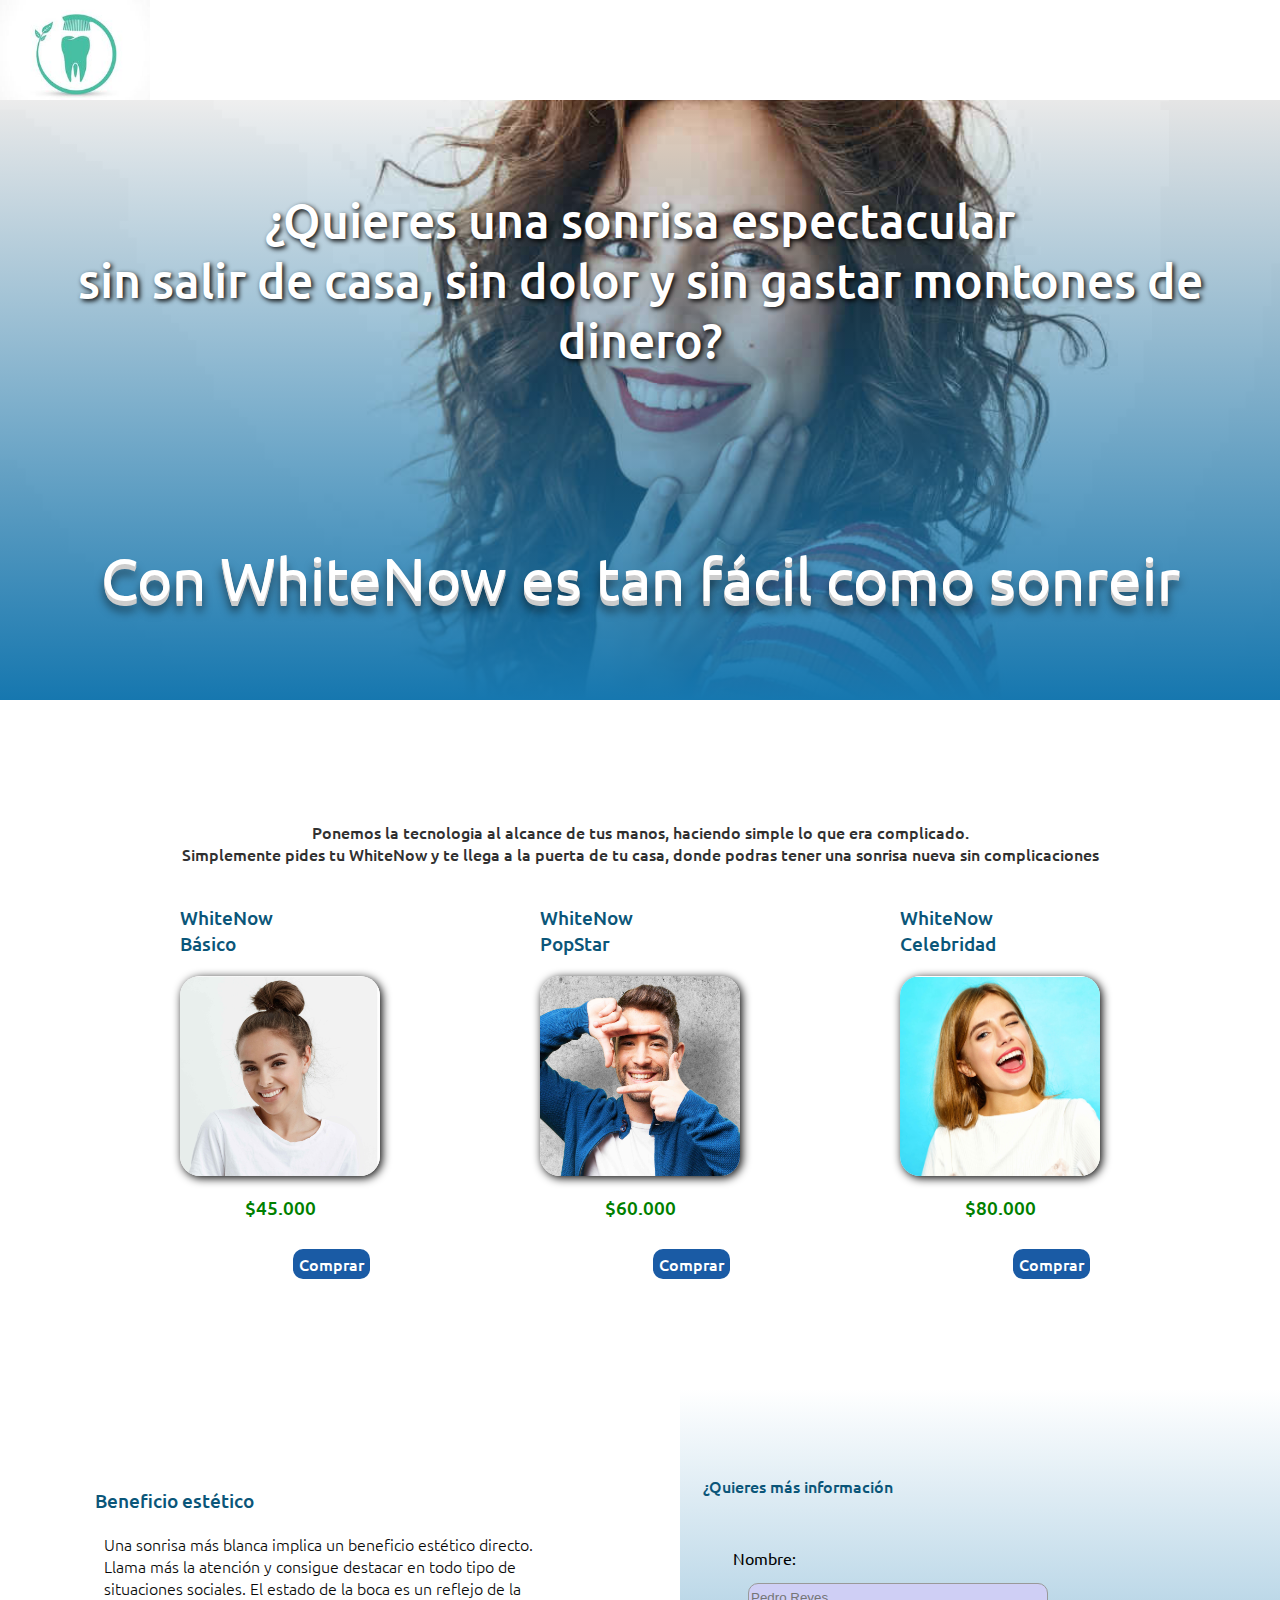
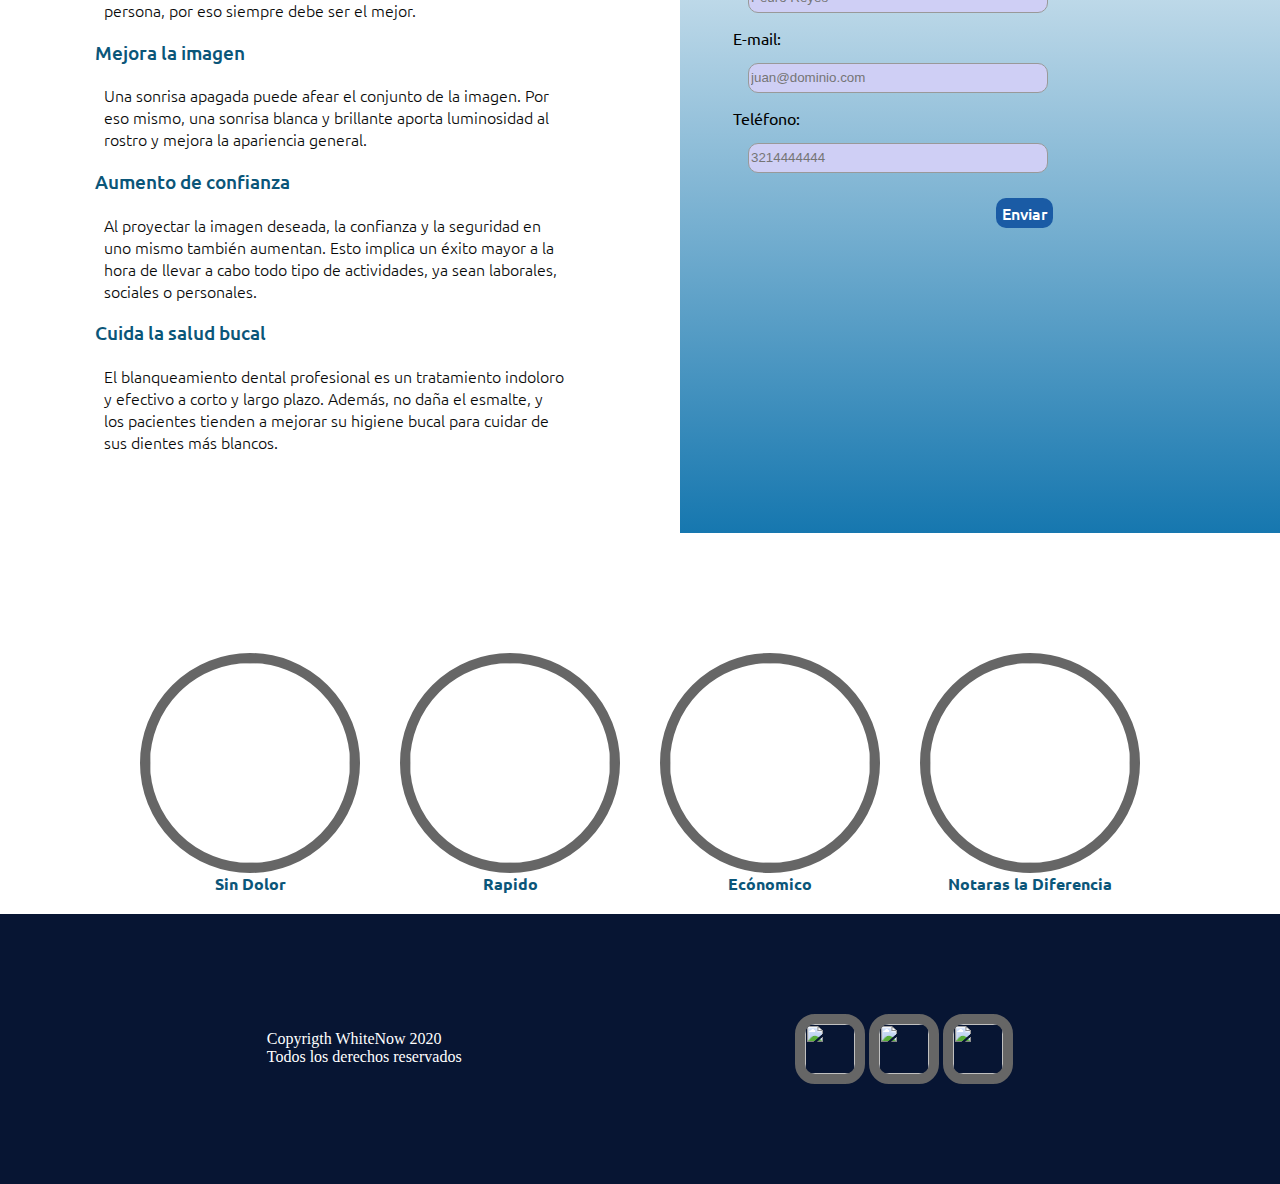
==== public/index.html @ 30e76e06 "Actualizacion" ====
<html lang="en">

<head>
  <meta charset="UTF-8">
  <meta name="viewport" content="width=device-width, initial-scale=1.0">
  <link rel=stylesheet href="assets/main.css">
  <link rel="preconnect" href="https://fonts.gstatic.com">
  <link rel="preconnect" href="https://fonts.gstatic.com">
  <link href="https://fonts.googleapis.com/css2?family=Ubuntu:ital,wght@0,300;0,400;0,500;1,500&display=swap" rel="stylesheet">
  <link rel="preconnect" href="https://fonts.gstatic.com">
  <link href="https://fonts.googleapis.com/css2?family=Erica+One&display=swap" rel="stylesheet">
  <link rel="icon" href="/public/images/favicon2.png" type="image/png" />
  <title>WhiteNow</title>

</head>

<body>
  <!--menu principal-->
  <header>
    <div class="logo>">
      <img src="/public/images/logo.jpg" alt="" style="height: 100px;">
    </div>
    <div class="RRSS"></div>
  </header>
  <div class="principal">
    <h2>¿Quieres una sonrisa espectacular<br>sin salir de casa, sin dolor y sin gastar montones de dinero?</h2>
    <h1 id="titulo">Con WhiteNow es tan fácil como sonreir</h1>
  </div>
  <div style="padding: 100px;">
    <h4 style="text-align: center;color: #313131;">Ponemos la tecnologia al alcance de tus manos, haciendo simple lo que era complicado.<br>Simplemente pides tu WhiteNow y te llega a la puerta de tu casa, donde podras tener una sonrisa nueva sin complicaciones</h4>
    <div class= "process">
      <div>
        <h3>WhiteNow<br>Básico</h3>
        <img class="imgProduct" src="/public/images/basico.jpg" alt="">
        <h3 class="precio">$45.000</h3>
        <button>Comprar</button>
      </div>
      <div>
        <h3>WhiteNow<br>PopStar</h3>
        <img class="imgProduct" src="/public/images/popstar.jpg" alt="">
        <h3 class="precio">$60.000</h3>
        <button>Comprar</button>
      </div>
      <div>
        <h3>WhiteNow<br>Celebridad</h3>
        <img class="imgProduct" src="/public/images/celebridad.jpg" alt="">
        <h3 class="precio">$80.000</h3>
        <button>Comprar</button>
      </div>

    </div>
  </div>
  <div >
    <div class="beneficios">
      <ul class = "flex1">
        <li>
          <h3>Beneficio estético</h3>
          Una sonrisa más blanca implica un beneficio estético directo.
          Llama más la atención y consigue destacar en todo tipo de situaciones sociales.
          El estado de la boca es un reflejo de la persona, por eso siempre debe ser el mejor.
        </li>

        <li>
          <h3>Mejora la imagen</h3>
          Una sonrisa apagada puede afear el conjunto de la imagen. Por eso mismo,
          una sonrisa blanca y brillante aporta luminosidad al rostro y mejora la apariencia general.
        </li>

        <li>
          <h3>Aumento de confianza</h3>
          Al proyectar la imagen deseada, la confianza y la seguridad en uno mismo también aumentan.
          Esto implica un éxito mayor a la hora de llevar a cabo todo tipo de actividades,
          ya sean laborales, sociales o personales.
        </li>

        <li>
          <h3>Cuida la salud bucal</h3>
          El blanqueamiento dental profesional es un tratamiento indoloro y efectivo a corto y largo plazo.
          Además, no daña el esmalte, y los pacientes tienden a mejorar su higiene bucal para cuidar de sus dientes más
          blancos.
        </li>
      </ul>

      <div class="flex2">
        <h4>¿Quieres más información</h4>
        <form>
          <label for="name">Nombre:</label><br>
          <input type="text" id="name" name="name" placeholder="Pedro Reyes"><br>

          <label for="email">E-mail:</label><br>
          <input type="email" name="email" placeholder="juan@dominio.com"><br>
          
          <label for="telefono">Teléfono:</label><br>
          <input type="text" id="telefono" name="" placeholder="3214444444"><br>
          <button type="submit">Enviar</button>
          

          
        </form>
      </div>

    </div>
  <div class="caract">
    <div class="caract-body">
      <img src='https://www.webconsultas.com/sites/default/files/styles/wc_adaptive_image__small/public/migrated/blanqueamiento-dientes.jpg' 
      class='imgRedonda' />
      <article class="caract-text">Sin Dolor</article>
    </div>

    <div class="caract-body">
      <img src='https://cdn.inteligenciaviajera.com/wp-content/uploads/2020/02/C%C3%B3mo-organizar-mi-tiempo.jpg' 
      class='imgRedonda' />
      <article class="caract-text">Rapido</article>
    </div>
    
    <div class="caract-body">
      <img src='https://image.freepik.com/vector-gratis/crecimiento-economico_24877-49241.jpg' 
      class='imgRedonda' />
      <article class="caract-text">Ecónomico</article>
    </div>    
  
    <div class="caract-body">
      <img src='https://axiomaestudidental.com/wp-content/uploads/2017/07/blanqueamiento-dental-cuantos-tonos-900x675.jpg' 
      class='imgRedonda' />
      <article class="caract-text">Notaras la Diferencia</article>
    </div>     

  </div>
  <footer class="autor">
    <p class="autor-text">Copyrigth WhiteNow 2020 <br>Todos los derechos reservados</p>
    <div class="RRSS">
      <img src="https://www.enriquedans.com/wp-content/uploads/2016/10/Twitter-logo.jpg" class='RRSSRedonda' >
      <img src="https://png.pngtree.com/element_our/png_detail/20181011/facebook-social-media-icon-design-template-vector-png_127003.jpg" class='RRSSRedonda'>
      <img src="https://i.pinimg.com/originals/2d/2b/e2/2d2be2421911037d80f9921dc29d54c2.jpg" class='RRSSRedonda' >
    </div>
  </footer>
</body>

</html>
---- public/assets/main.css ----
/*font-family: 'Roboto', sans-serif;
font-family: 'Ubuntu', sans-serif;*/
body {
  margin: 0;
}

h2 {
  color: white;
  text-align: center;
  font-size: 48px;
  font-family: "Ubuntu", sans-serif;
  font-weight: 500;
  text-shadow: 2px 2px 5px black;
}
ul {
  list-style: none;
}
li {
  font-family: "Ubuntu", sans-serif;
  font-weight: 200;
  color: #080808;
  text-indent: -2%;
  width: 80%;
}
h3,
h4 {
  font-family: "Ubuntu", sans-serif;
  font-weight: 500;
  color: rgb(11, 86, 121);
}
form {
  font-family: "Ubuntu", sans-serif;
  padding: 30px;
  background-color: transparent;
  height: 300px;
}

input {
  border: 1px solid #999;
  border-radius: 10px;
  background-color: rgb(207, 207, 245);
  width: 300px;
  height: 30px;
  margin: 15px;
}
header {
  height: 100px;
}

footer {
  color: white;
  display: flex;
  flex-direction: row;
  justify-content: space-around;
  background-color: rgb(7, 21, 51);
  padding: 100px;
}

button {
  border-radius: 10px;
  border-style: none;
  font-family: "Ubuntu", sans-serif;
  font-size: 16px;
  font-weight: 500;
  height: 30px;
  width: fit-content;
  float: right;
  margin: 10px;
  background-color: rgb(26, 91, 165);
  color: rgb(255, 255, 255);
}

button:hover {
  background-color: rgb(114, 112, 231);
}

.principal {
  background-image: linear-gradient(rgba(37, 37, 37, 0), rgb(22, 119, 175)),
    url(/public/images/sonrisa.jpg);
  background-size: cover;
  background-position: center;
  background-color: lavender;
  padding: 50px;
  height: 500px;
}

.beneficios {
  background-image: linear-gradient(rgba(37, 37, 37, 0), rgb(22, 119, 175)),
    url(/public/images/cartel.jpg);
  background-size: 600px;
  background-repeat: no-repeat;
  background-position: top right;
  display: flex;
  flex: 100%;
  padding: 5%;
  margin-bottom: 100px;
}
.flex1 {
  flex-basis: 50%;
}
.flex2 {
  padding-left: 2%;
  margin: 0;
  align-items: center;
}

@media screen and (max-width: 767px) {
  .beneficios {
    flex-direction: column;
    background-image: none;
  }
  h2 {
    color: white;
    text-align: center;
    font-size: 24px;
  }
  footer {
    flex-direction: column;
  }
}

.imgRedonda {
  width: 200px;
  height: 200px;
  border-radius: 150px;
  border: 10px solid rgb(102, 102, 102);
}
.caract {
  display: flex;
  justify-content: center;
}
@media screen and (max-width: 767px) {
  .caract {
    flex-direction: column;
    justify-content: center;
    align-items: center;
  }
}
.caract-body {
  padding: 10px;
  margin: 10px;
  /*background-color: yellow;*/
}

.caract-text {
  font-family: "Ubuntu", sans-serif;
  font-size: 1em;
  text-align: center;
  font-weight: bold;
  color: rgb(11, 86, 121);
}

.process {
  display: grid;
  grid-template-columns: auto auto auto;
  justify-content: space-around;
}
@media screen and (max-width: 767px) {
  .process {
    grid-template-columns: auto;
    grid-template-rows: auto auto auto;
  }
}

.process button {
  justify-self: center;
}

.imgProduct {
  height: 200px;
  width: 200px;
  border-radius: 20px;
  box-shadow: 2px 2px 10px black;
}
.imgProduct:hover {
  animation-name: cosa;
  animation-duration: 1s;
}

@keyframes cosa {
  from {
    transform: rotate(0deg);
  }
  to {
    transform: rotate(360deg);
  }
}
.precio {
  text-align: center;
  color: green;
}

::selection {
  background: transparent;
}

h1 {
  cursor: default;
  position: relative;
  top: 0px;
  left: 0;
  right: 0;
  bottom: 0;
  height: 100px;
  margin: auto;
  display: block;

  /*animacion titulo*/

 animation: bounce 0.3s ease infinite alternate;

  font-family: "Ubuntu", sans-serif;
  font-size: 60px;
  color: #fff;
  text-align: center;
  font-weight: 400;
  line-height: 100px;
  text-shadow: 0 1px 0 #ccc, 0 2px 0 #ccc, 0 3px 0 #ccc, 0 4px 0 #ccc,
    0 5px 0 #ccc, 0 6px 0 transparent, 0 7px 0 transparent, 0 8px 0 transparent,
    0 9px 0 transparent, 0 10px 10px rgba(0, 0, 0, 0.6);
}
/* ANIMATION */
@keyframes bounce {
  100% {
    top: -30px;

    text-shadow: 0 1px 0 #ccc, 0 2px 0 #ccc, 0 3px 0 #ccc, 0 4px 0 #ccc,
      0 5px 0 #ccc, 0 6px 0 #ccc, 0 7px 0 #ccc, 0 8px 0 #ccc, 0 9px 0 #ccc,
      0 30px 30px rgba(0, 0, 0, 0.3);
  }
}

.RRSSRedonda {
  width: 50px;
  height: 50px;
  border-radius: 20px;
  border: 10px solid rgb(102, 102, 102);
  align-items: center;
}

#Titulo {
  padding-top: 10%;
}
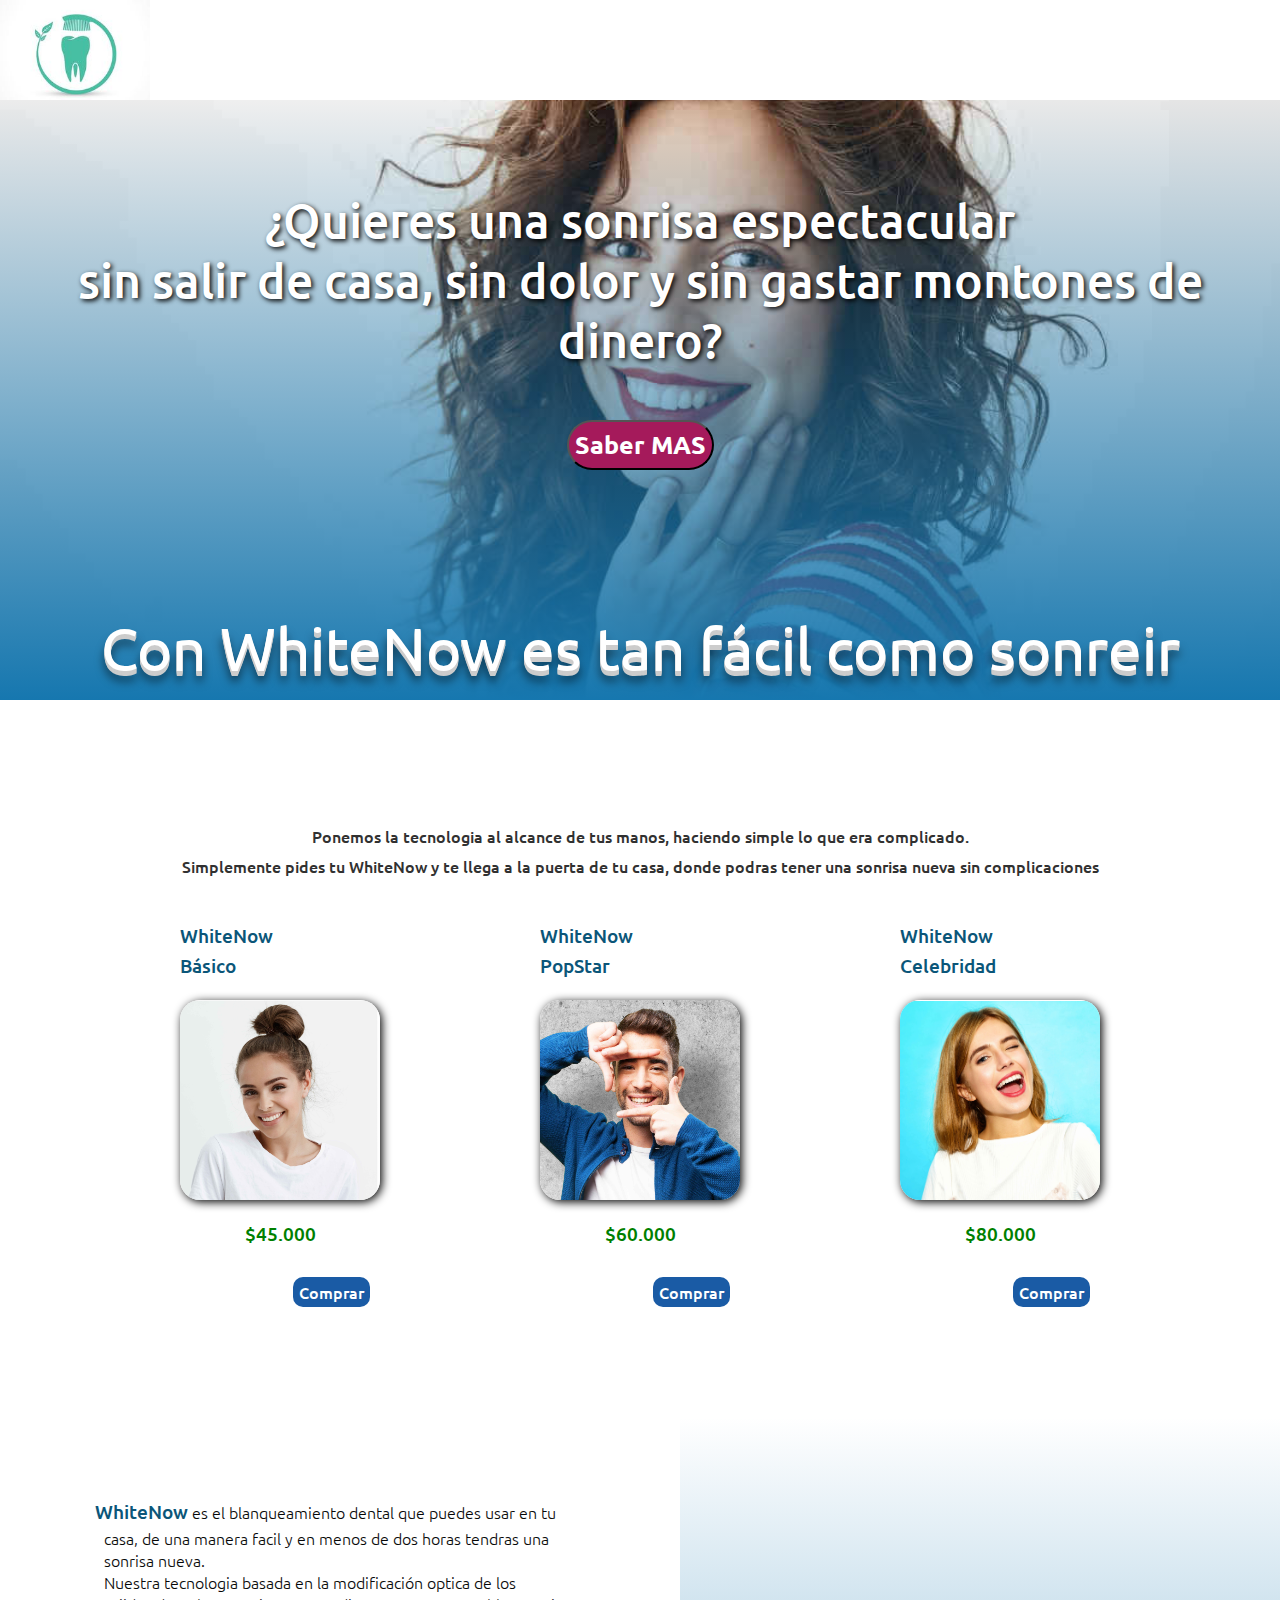
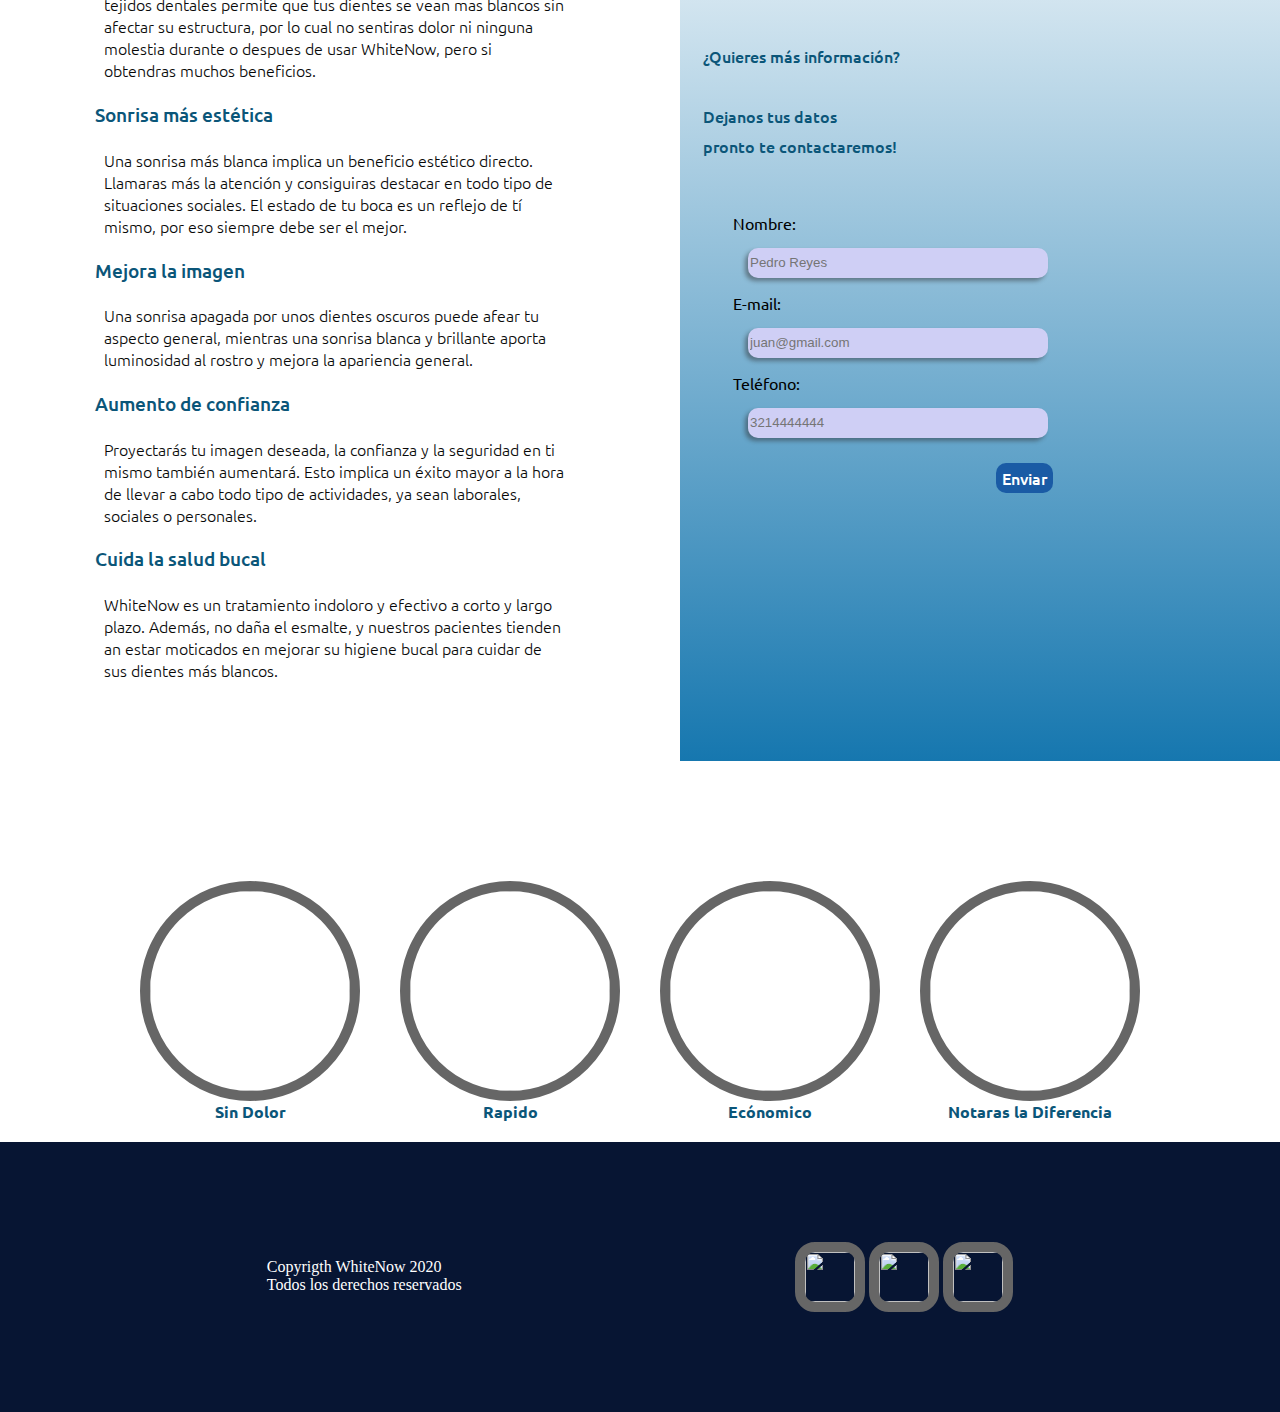
==== commit 4e35fc69: "boton Promo" ====
--- a/public/index.html
+++ b/public/index.html
@@ -24,6 +24,8 @@
   </header>
   <div class="principal">
     <h2>¿Quieres una sonrisa espectacular<br>sin salir de casa, sin dolor y sin gastar montones de dinero?</h2>
+    <a href="#beneficio"><button class="PromoBoton">Saber MAS</button></a>
+    
     <h1 id="titulo">Con WhiteNow es tan fácil como sonreir</h1>
   </div>
   <div style="padding: 100px;">
@@ -51,44 +53,46 @@
     </div>
   </div>
   <div >
-    <div class="beneficios">
+    <div id="beneficio" class="beneficios">
       <ul class = "flex1">
         <li>
-          <h3>Beneficio estético</h3>
+          <h3 style="display: inline;">WhiteNow </h3>es el blanqueamiento dental que puedes usar en tu casa, de una manera facil y en menos de dos horas tendras una sonrisa nueva.
+          <br>Nuestra tecnologia basada en la modificación optica de los tejidos dentales permite que tus dientes se vean mas blancos sin afectar su estructura, por lo cual no sentiras dolor ni ninguna molestia durante o despues de usar WhiteNow, pero si obtendras muchos beneficios.</p>
+          <h3>Sonrisa más estética</h3>
           Una sonrisa más blanca implica un beneficio estético directo.
-          Llama más la atención y consigue destacar en todo tipo de situaciones sociales.
-          El estado de la boca es un reflejo de la persona, por eso siempre debe ser el mejor.
+          Llamaras más la atención y consiguiras destacar en todo tipo de situaciones sociales.
+          El estado de tu boca es un reflejo de tí mismo, por eso siempre debe ser el mejor.
         </li>
 
         <li>
           <h3>Mejora la imagen</h3>
-          Una sonrisa apagada puede afear el conjunto de la imagen. Por eso mismo,
+          Una sonrisa apagada por unos dientes oscuros puede afear tu aspecto general, mientras
           una sonrisa blanca y brillante aporta luminosidad al rostro y mejora la apariencia general.
         </li>
 
         <li>
           <h3>Aumento de confianza</h3>
-          Al proyectar la imagen deseada, la confianza y la seguridad en uno mismo también aumentan.
+          Proyectarás tu imagen deseada, la confianza y la seguridad en ti mismo también aumentará.
           Esto implica un éxito mayor a la hora de llevar a cabo todo tipo de actividades,
           ya sean laborales, sociales o personales.
         </li>
 
         <li>
           <h3>Cuida la salud bucal</h3>
-          El blanqueamiento dental profesional es un tratamiento indoloro y efectivo a corto y largo plazo.
-          Además, no daña el esmalte, y los pacientes tienden a mejorar su higiene bucal para cuidar de sus dientes más
+          WhiteNow es un tratamiento indoloro y efectivo a corto y largo plazo.
+          Además, no daña el esmalte, y nuestros pacientes tienden an estar moticados en mejorar su higiene bucal para cuidar de sus dientes más
           blancos.
         </li>
       </ul>
 
       <div class="flex2">
-        <h4>¿Quieres más información</h4>
+        <h4>¿Quieres más información?<br><br>Dejanos tus datos<br> pronto te contactaremos!</h4>
         <form>
           <label for="name">Nombre:</label><br>
           <input type="text" id="name" name="name" placeholder="Pedro Reyes"><br>
 
           <label for="email">E-mail:</label><br>
-          <input type="email" name="email" placeholder="juan@dominio.com"><br>
+          <input type="email" name="email" placeholder="juan@gmail.com"><br>
           
           <label for="telefono">Teléfono:</label><br>
           <input type="text" id="telefono" name="" placeholder="3214444444"><br>
--- a/public/assets/main.css
+++ b/public/assets/main.css
@@ -1,10 +1,11 @@
-/*font-family: 'Roboto', sans-serif;
-font-family: 'Ubuntu', sans-serif;*/
-body {
+
+body 
+{
   margin: 0;
 }
 
-h2 {
+h2 
+{
   color: white;
   text-align: center;
   font-size: 48px;
@@ -12,21 +13,23 @@
   font-weight: 500;
   text-shadow: 2px 2px 5px black;
 }
-ul {
+ul 
+{
   list-style: none;
 }
-li {
+li 
+{
   font-family: "Ubuntu", sans-serif;
   font-weight: 200;
   color: #080808;
   text-indent: -2%;
   width: 80%;
 }
-h3,
-h4 {
+h3,h4 {
   font-family: "Ubuntu", sans-serif;
   font-weight: 500;
   color: rgb(11, 86, 121);
+  line-height: 30px;
 }
 form {
   font-family: "Ubuntu", sans-serif;
@@ -36,12 +39,13 @@
 }
 
 input {
-  border: 1px solid #999;
+  border: 0px;
   border-radius: 10px;
   background-color: rgb(207, 207, 245);
   width: 300px;
   height: 30px;
   margin: 15px;
+  box-shadow: -3px 3px 4px rgba(46, 45, 48, 0.479);
 }
 header {
   height: 100px;
@@ -50,13 +54,16 @@
 footer {
   color: white;
   display: flex;
-  flex-direction: row;
+  flex-wrap: wrap;
+  box-sizing: border-box;
   justify-content: space-around;
   background-color: rgb(7, 21, 51);
   padding: 100px;
 }
 
-button {
+
+
+.process button, .beneficios button {
   border-radius: 10px;
   border-style: none;
   font-family: "Ubuntu", sans-serif;
@@ -69,12 +76,26 @@
   background-color: rgb(26, 91, 165);
   color: rgb(255, 255, 255);
 }
-
+.PromoBoton {
+
+  border-radius: 70px;
+  border-style: 10px;
+  font-family: "Ubuntu", sans-serif;
+  font-size: 25px;
+  font-weight: 700;
+  height: 50px;
+  width: fit-content;
+  margin: 10px;
+  background-color: rgb(165, 26, 91);
+  color: rgb(255, 255, 255);
+}
 button:hover {
   background-color: rgb(114, 112, 231);
 }
 
 .principal {
+  display: flex;
+  flex-direction: column;
   background-image: linear-gradient(rgba(37, 37, 37, 0), rgb(22, 119, 175)),
     url(/public/images/sonrisa.jpg);
   background-size: cover;
@@ -82,6 +103,7 @@
   background-color: lavender;
   padding: 50px;
   height: 500px;
+  align-items: center;
 }
 
 .beneficios {
@@ -91,32 +113,30 @@
   background-repeat: no-repeat;
   background-position: top right;
   display: flex;
+  flex-wrap: wrap;
+  box-sizing: border-box;
   flex: 100%;
   padding: 5%;
   margin-bottom: 100px;
+  align-items: center;
 }
 .flex1 {
   flex-basis: 50%;
 }
 .flex2 {
+  
   padding-left: 2%;
   margin: 0;
-  align-items: center;
-}
-
-@media screen and (max-width: 767px) {
-  .beneficios {
-    flex-direction: column;
+}
+
+@media screen and (max-width: 1110px) {
+  .beneficios{
     background-image: none;
   }
-  h2 {
-    color: white;
-    text-align: center;
-    font-size: 24px;
-  }
-  footer {
-    flex-direction: column;
-  }
+  .flex1 .flex2{
+    flex-basis: 100%;
+  }
+  
 }
 
 .imgRedonda {
@@ -127,19 +147,14 @@
 }
 .caract {
   display: flex;
+  flex-wrap: wrap;
+  box-sizing: border-box;
   justify-content: center;
 }
-@media screen and (max-width: 767px) {
-  .caract {
-    flex-direction: column;
-    justify-content: center;
-    align-items: center;
-  }
-}
+
 .caract-body {
   padding: 10px;
   margin: 10px;
-  /*background-color: yellow;*/
 }
 
 .caract-text {
@@ -155,6 +170,8 @@
   grid-template-columns: auto auto auto;
   justify-content: space-around;
 }
+
+
 @media screen and (max-width: 767px) {
   .process {
     grid-template-columns: auto;
@@ -172,12 +189,13 @@
   border-radius: 20px;
   box-shadow: 2px 2px 10px black;
 }
+/*animación imagenes de productos*/
 .imgProduct:hover {
-  animation-name: cosa;
+  animation-name: rotate;
   animation-duration: 1s;
 }
 
-@keyframes cosa {
+@keyframes rotate {
   from {
     transform: rotate(0deg);
   }
@@ -185,11 +203,16 @@
     transform: rotate(360deg);
   }
 }
+/* fin de animación imagenes de productos*/
 .precio {
   text-align: center;
   color: green;
 }
 
+/*animacion letra en sección principal*/
+#Titulo {
+  padding-top: 10%;
+}
 ::selection {
   background: transparent;
 }
@@ -205,8 +228,6 @@
   margin: auto;
   display: block;
 
-  /*animacion titulo*/
-
  animation: bounce 0.3s ease infinite alternate;
 
   font-family: "Ubuntu", sans-serif;
@@ -219,7 +240,7 @@
     0 5px 0 #ccc, 0 6px 0 transparent, 0 7px 0 transparent, 0 8px 0 transparent,
     0 9px 0 transparent, 0 10px 10px rgba(0, 0, 0, 0.6);
 }
-/* ANIMATION */
+
 @keyframes bounce {
   100% {
     top: -30px;
@@ -230,6 +251,7 @@
   }
 }
 
+/*fin de la animación*/
 .RRSSRedonda {
   width: 50px;
   height: 50px;
@@ -238,6 +260,4 @@
   align-items: center;
 }
 
-#Titulo {
-  padding-top: 10%;
-}
+
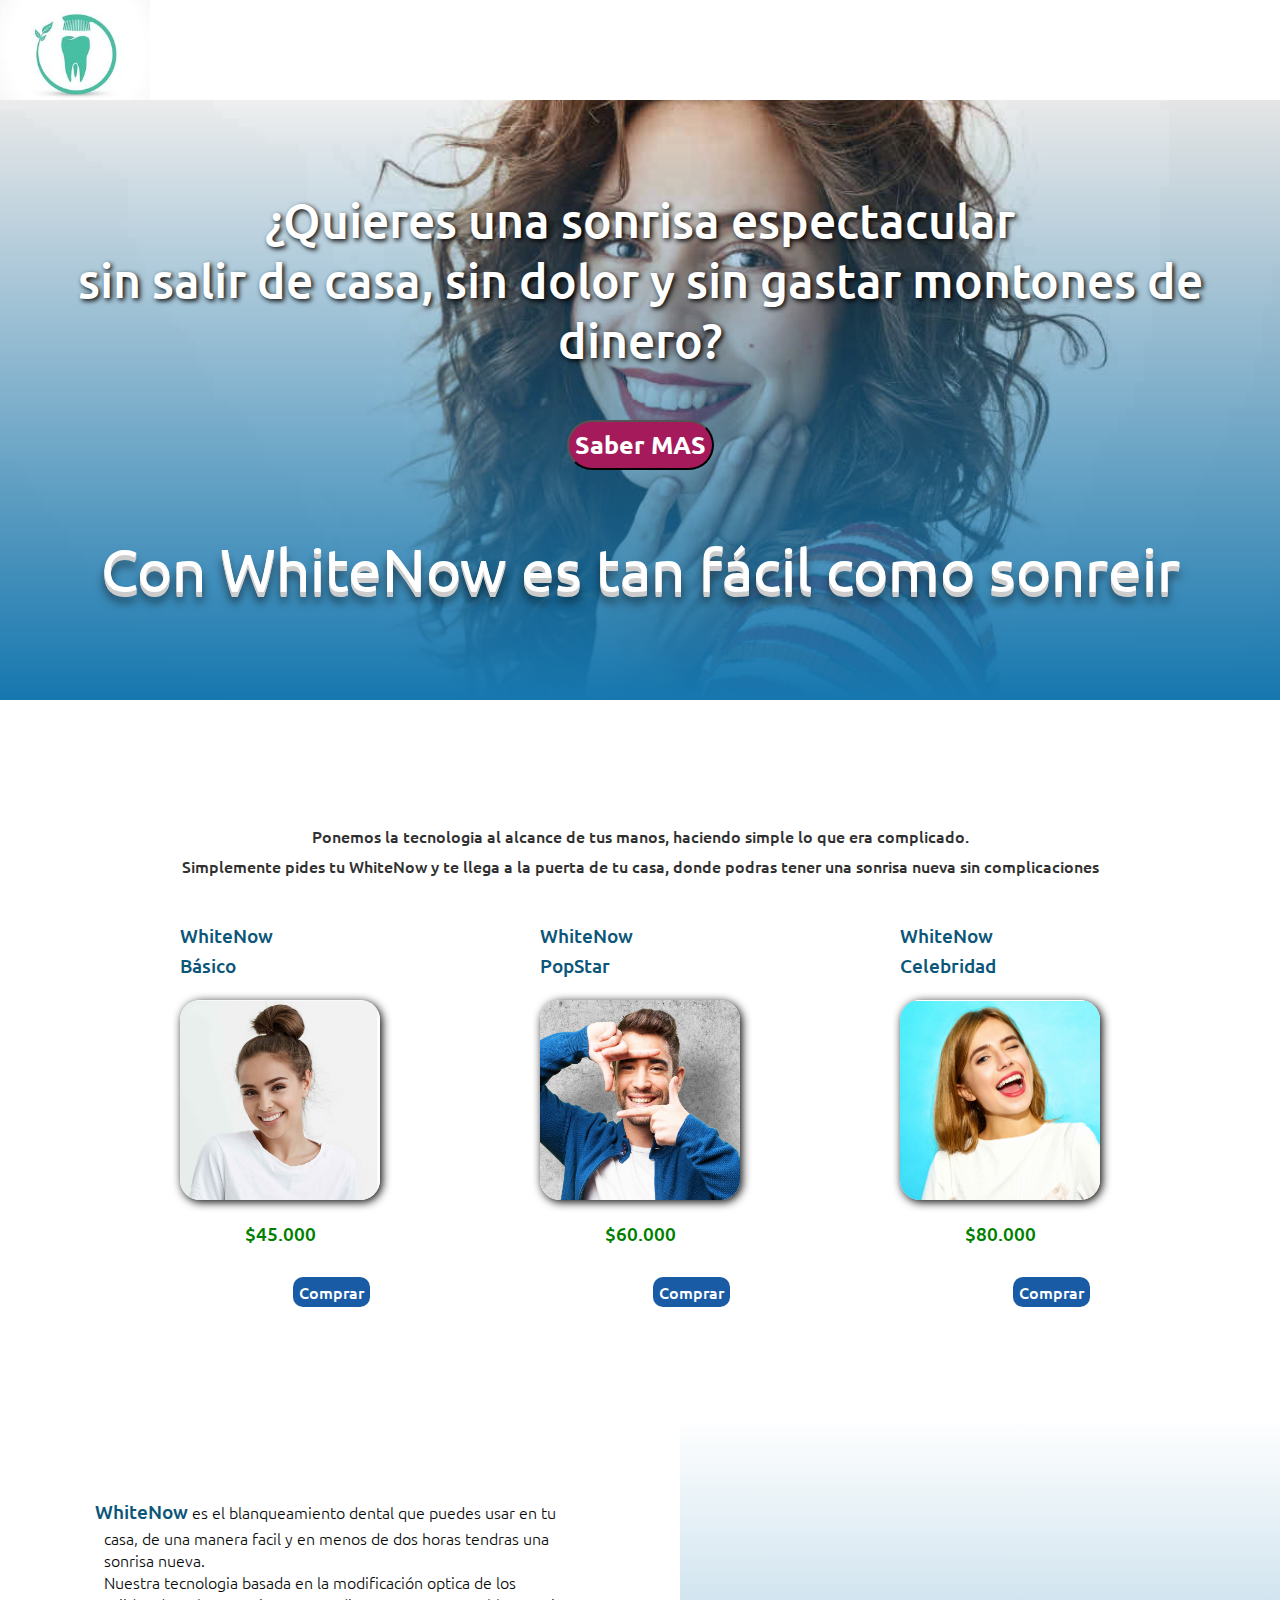
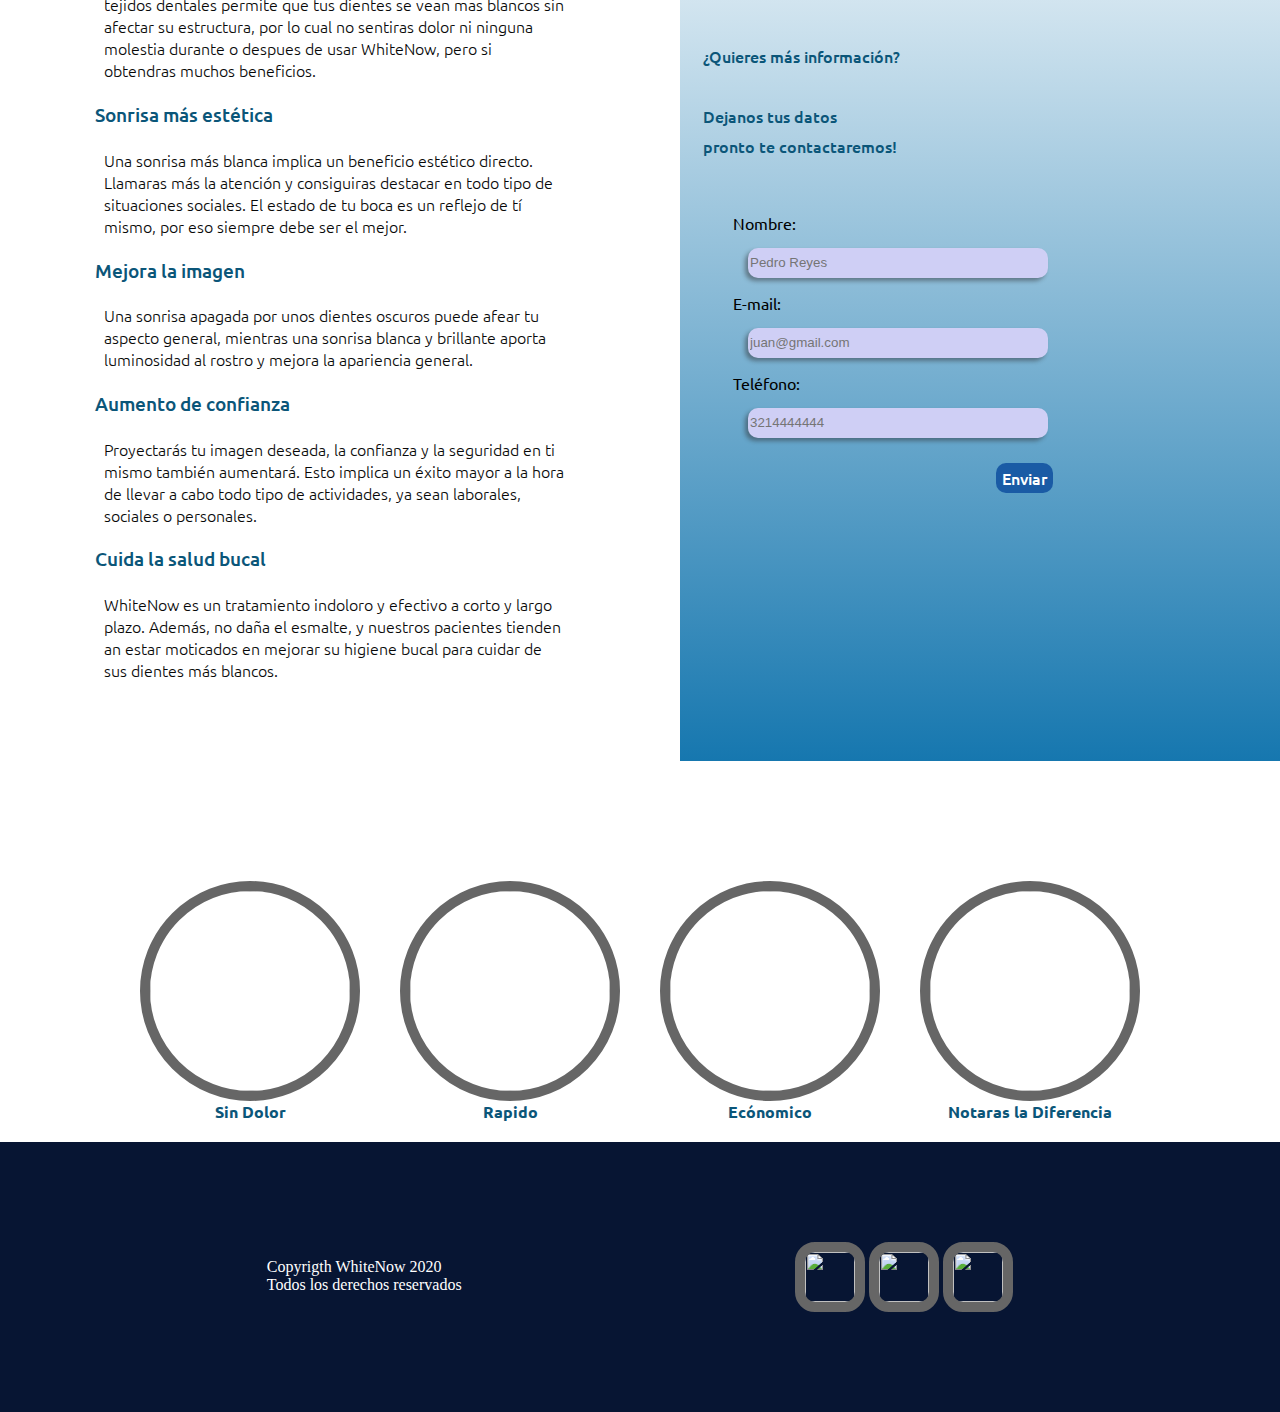
==== commit 9ccb0a4f: "boton promo" ====
--- a/public/index.html
+++ b/public/index.html
@@ -23,9 +23,8 @@
     <div class="RRSS"></div>
   </header>
   <div class="principal">
-    <h2>¿Quieres una sonrisa espectacular<br>sin salir de casa, sin dolor y sin gastar montones de dinero?</h2>
-    <a href="#beneficio"><button class="PromoBoton">Saber MAS</button></a>
-    
+    <h2 id="frase">¿Quieres una sonrisa espectacular<br>sin salir de casa, sin dolor y sin gastar montones de dinero?</h2>
+    <a href="#beneficio"><button class="PromoBoton">Saber MAS</button></a>    
     <h1 id="titulo">Con WhiteNow es tan fácil como sonreir</h1>
   </div>
   <div style="padding: 100px;">
--- a/public/assets/main.css
+++ b/public/assets/main.css
@@ -96,15 +96,19 @@
 .principal {
   display: flex;
   flex-direction: column;
+  box-sizing: border-box;
   background-image: linear-gradient(rgba(37, 37, 37, 0), rgb(22, 119, 175)),
     url(/public/images/sonrisa.jpg);
   background-size: cover;
   background-position: center;
   background-color: lavender;
   padding: 50px;
-  height: 500px;
+  height: 600px;
   align-items: center;
-}
+  flex: 1;
+  
+}
+
 
 .beneficios {
   background-image: linear-gradient(rgba(37, 37, 37, 0), rgb(22, 119, 175)),
@@ -211,7 +215,7 @@
 
 /*animacion letra en sección principal*/
 #Titulo {
-  padding-top: 10%;
+  padding-top: 0.7%;
 }
 ::selection {
   background: transparent;
@@ -224,7 +228,7 @@
   left: 0;
   right: 0;
   bottom: 0;
-  height: 100px;
+  height: auto;
   margin: auto;
   display: block;
 
@@ -260,4 +264,15 @@
   align-items: center;
 }
 
-
+@media screen and (max-width:1100px){
+
+ #frase{
+    font-size: 36px;
+  }
+}
+@media screen and (max-width:720px){
+  #Titulo{
+    font-size: 50px;
+    line-height: 50px;
+  }
+}
